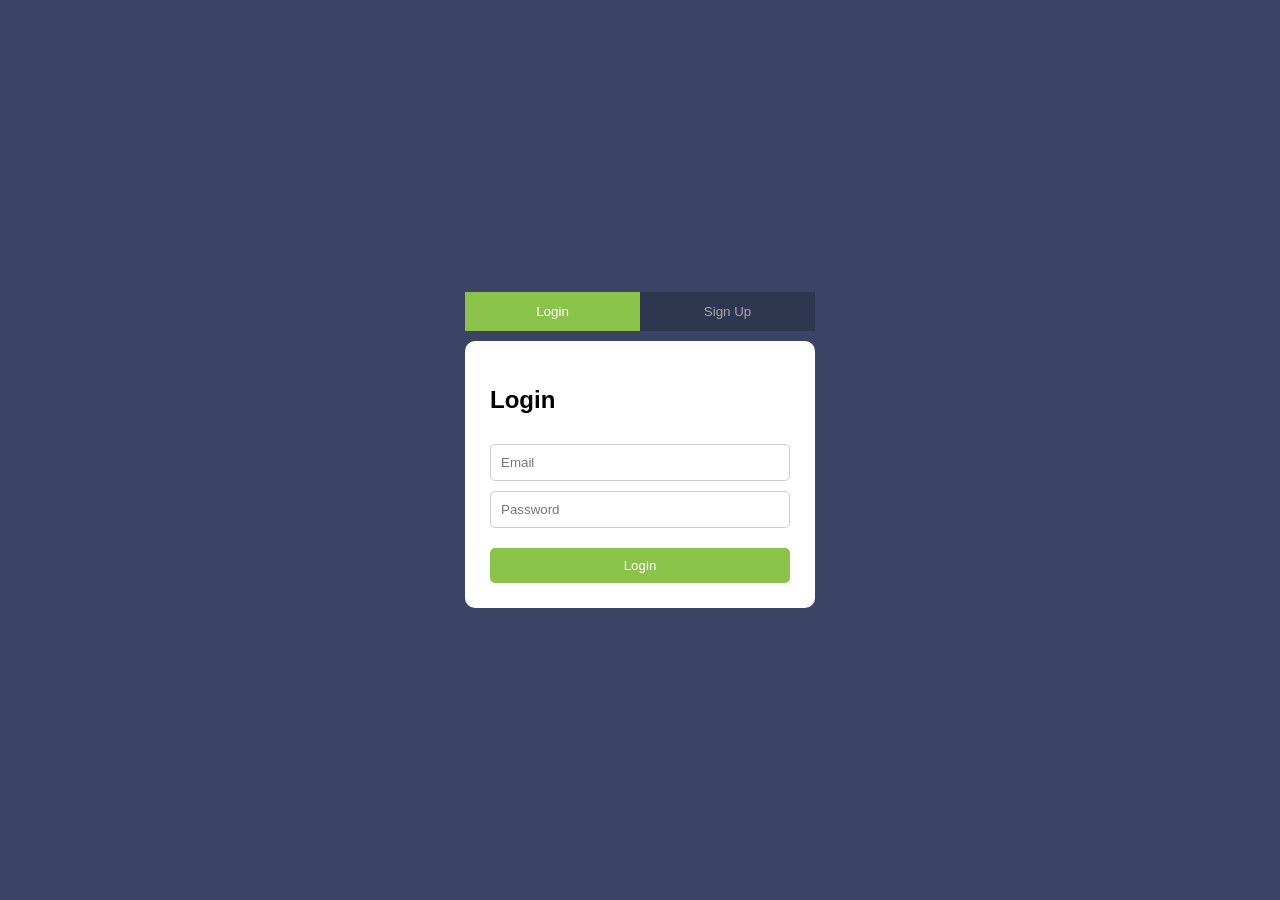
==== login/index.html @ 87463204 "Update index.html" ====
<!DOCTYPE html>
<html lang="en">

<head>
  <meta charset="UTF-8">
  <title>Login Signup</title>
  <link rel="stylesheet" href="style.css">
</head>

<body>

<div class="container">

  <div class="tabs">
    <button class="tab active" data-target="login">Login</button>
    <button class="tab" data-target="signup">Sign Up</button>
  </div>

  <div class="box">

    <!-- LOGIN -->
    <form id="login" class="form show">
      <h2>Login</h2>

      <input type="email" placeholder="Email" required>
      <input type="password" placeholder="Password" required>

      <button type="submit">Login</button>
    </form>

    <!-- SIGNUP -->
    <form id="signup" class="form">
      <h2>Sign Up</h2>

      <input type="text" placeholder="Username" required>
      <input type="email" placeholder="Email" required>
      <input type="password" placeholder="Password" required>

      <button type="submit">Sign Up</button>
    </form>

  </div>

</div>

<script src="script.js"></script>

</body>
</html>
---- login/style.css ----
body {
  margin: 0;
  font-family: Arial;
  background: #3b4465;
  display: flex;
  justify-content: center;
  align-items: center;
  height: 100vh;
}

.container {
  width: 350px;
}

.tabs {
  display: flex;
}

.tab {
  flex: 1;
  padding: 12px;
  border: none;
  cursor: pointer;
  background: #2f3650;
  color: #aaa;
  transition: 0.3s;
}

.tab.active {
  background: #8bc34a;
  color: white;
}

.box {
  background: white;
  padding: 25px;
  border-radius: 10px;
  margin-top: 10px;
  position: relative;
  overflow: hidden;
}

.form {
  display: none;
  flex-direction: column;
  gap: 10px;
  animation: fade 0.3s ease;
}

.form.show {
  display: flex;
}

input {
  padding: 10px;
  border: 1px solid #ccc;
  border-radius: 5px;
}

button[type="submit"] {
  margin-top: 10px;
  padding: 10px;
  border: none;
  background: #8bc34a;
  color: white;
  cursor: pointer;
  border-radius: 5px;
}

@keyframes fade {
  from {
    opacity: 0;
    transform: translateY(10px);
  }
  to {
    opacity: 1;
    transform: translateY(0);
  }
}
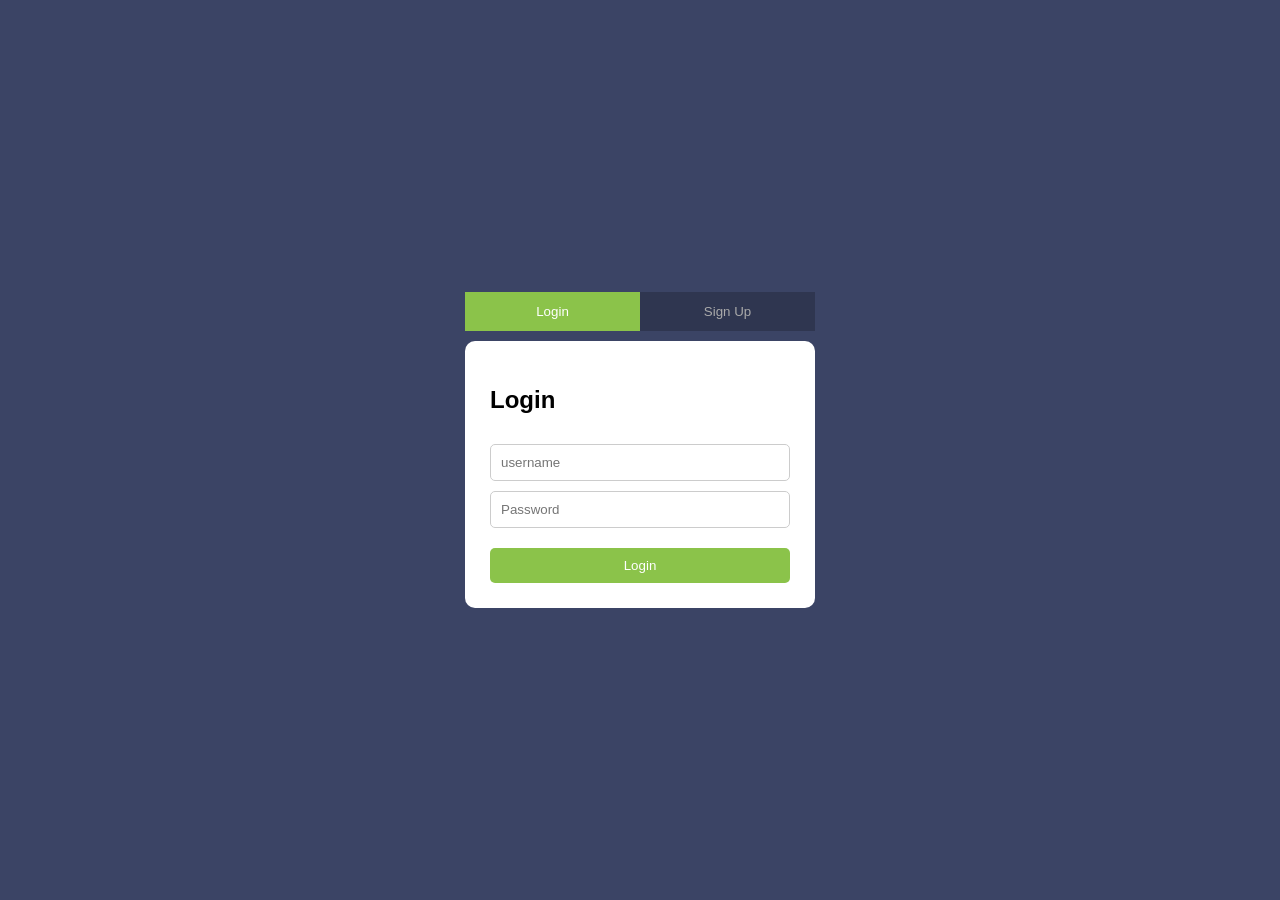
==== commit a5fa1131: "Update index.html" ====
--- a/login/index.html
+++ b/login/index.html
@@ -22,7 +22,7 @@
     <form id="login" class="form show">
       <h2>Login</h2>
 
-      <input type="email" placeholder="Email" required>
+      <input type="username" placeholder="username" required>
       <input type="password" placeholder="Password" required>
 
       <button type="submit">Login</button>
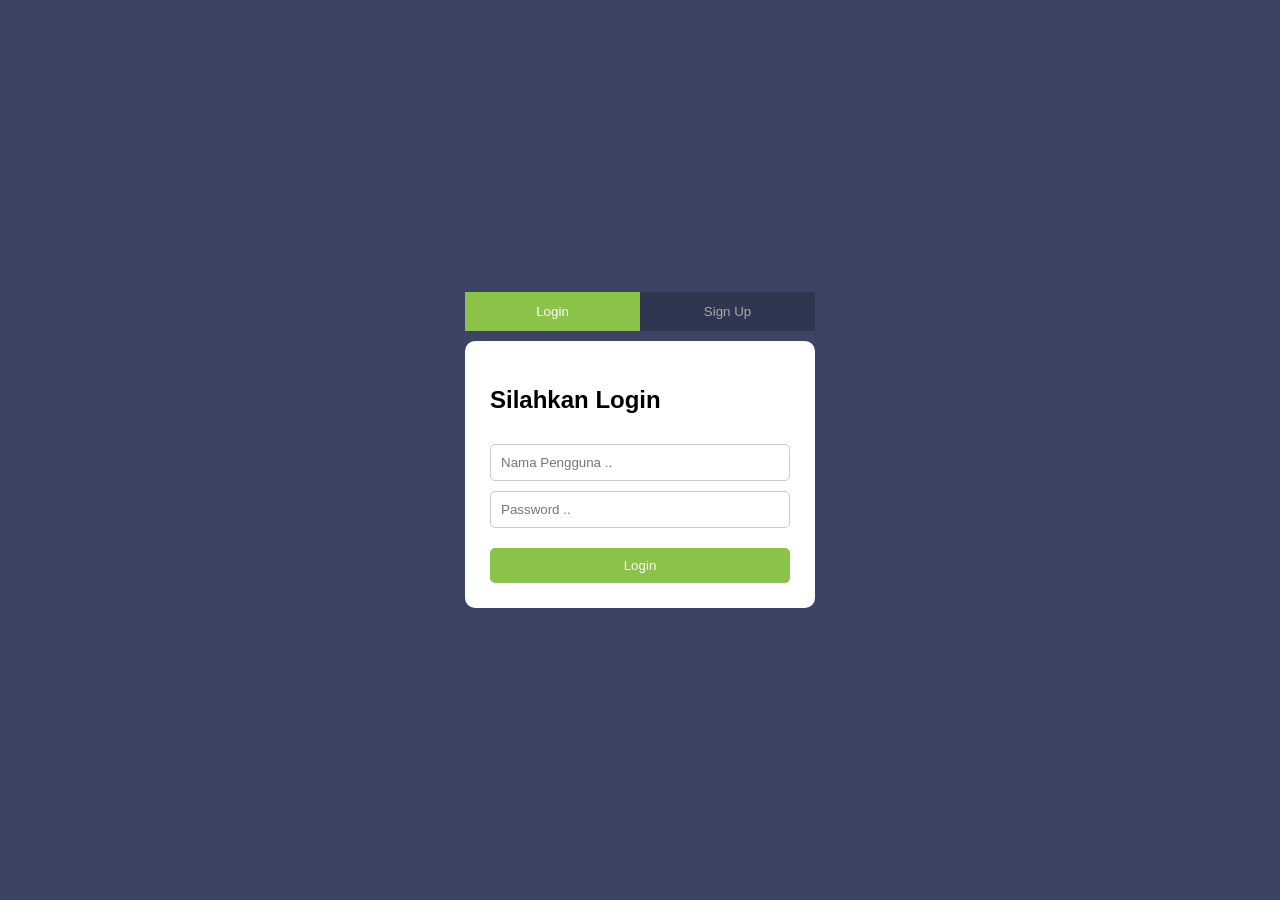
==== commit 7dbb9951: "Update index.html" ====
--- a/login/index.html
+++ b/login/index.html
@@ -19,12 +19,13 @@
   <div class="box">
 
     <!-- LOGIN -->
-    <form id="login" class="form show">
-      <h2>Login</h2>
-
-      <input type="username" placeholder="username" required>
-      <input type="password" placeholder="Password" required>
-
+    <form id="loginForm" class="form show">
+      <h2>Silahkan Login</h2>
+      
+      <input type="text" id="username" placeholder="Nama Pengguna .." required="required">
+      
+      <input type="password" id="password" placeholder="Password .." required="required">
+      
       <button type="submit">Login</button>
     </form>
 
@@ -44,6 +45,7 @@
 </div>
 
 <script src="script.js"></script>
+<script src="js/login.js"></script>
 
 </body>
 </html>
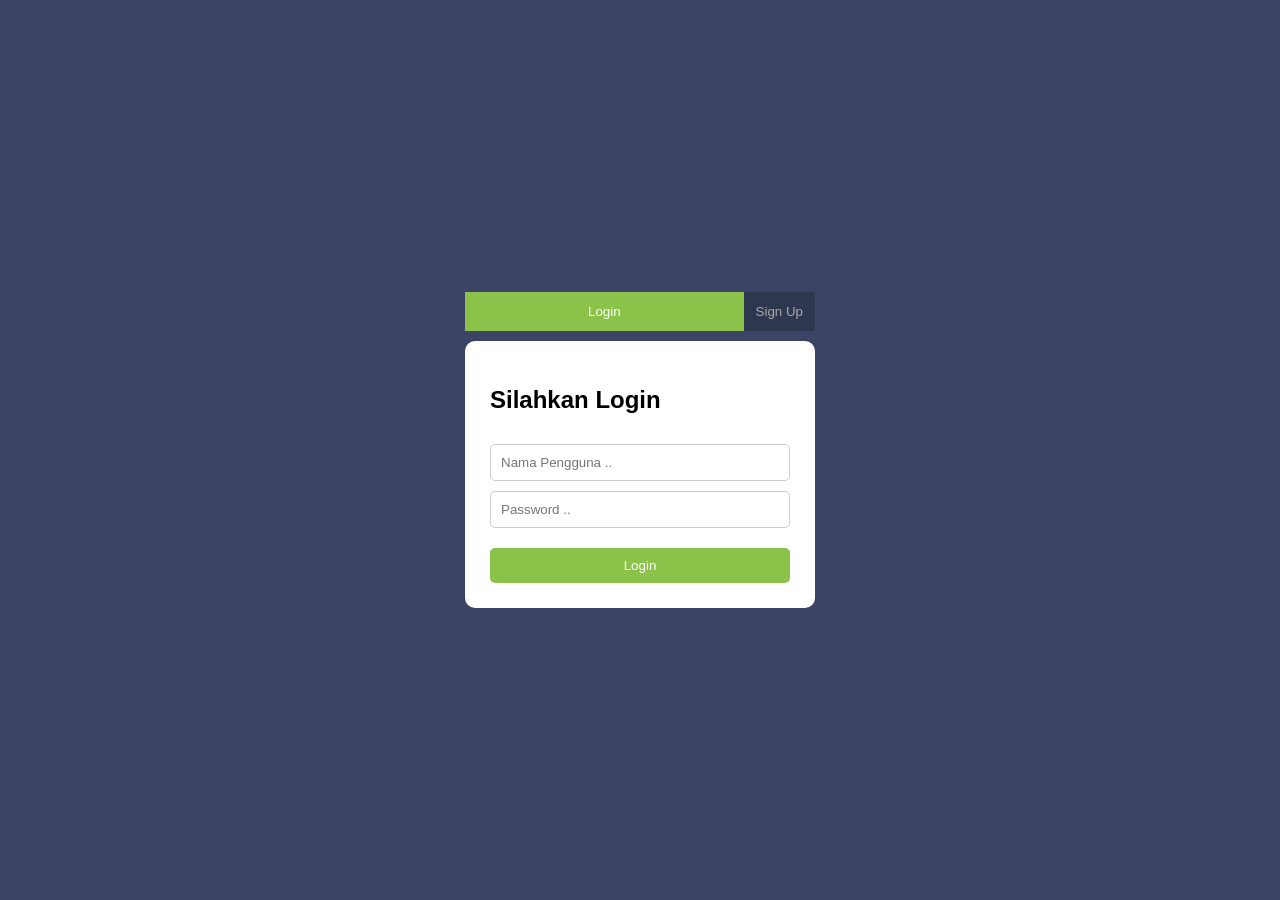
==== commit c0ea80d2: "Update index.html" ====
--- a/login/index.html
+++ b/login/index.html
@@ -13,7 +13,7 @@
 
   <div class="tabs">
     <button class="tab active" data-target="login">Login</button>
-    <button class="tab" data-target="signup">Sign Up</button>
+    <a href="register.html"><button class="tab" data-target="signup">Sign Up</button></a>
   </div>
 
   <div class="box">
@@ -30,14 +30,14 @@
     </form>
 
     <!-- SIGNUP -->
-    <form id="signup" class="form">
-      <h2>Sign Up</h2>
+    <form id="registerForm" class="form">
+      <h2>Register</h2>
+    
+      <input type="text" id="username" required placeholder="Username" required>
+      <input type="email" id="email" required placeholder="Email" required>
+      <input type="password" id="password" required placeholder="Password" required>
 
-      <input type="text" placeholder="Username" required>
-      <input type="email" placeholder="Email" required>
-      <input type="password" placeholder="Password" required>
-
-      <button type="submit">Sign Up</button>
+      <button type="submit">Register</button>
     </form>
 
   </div>
